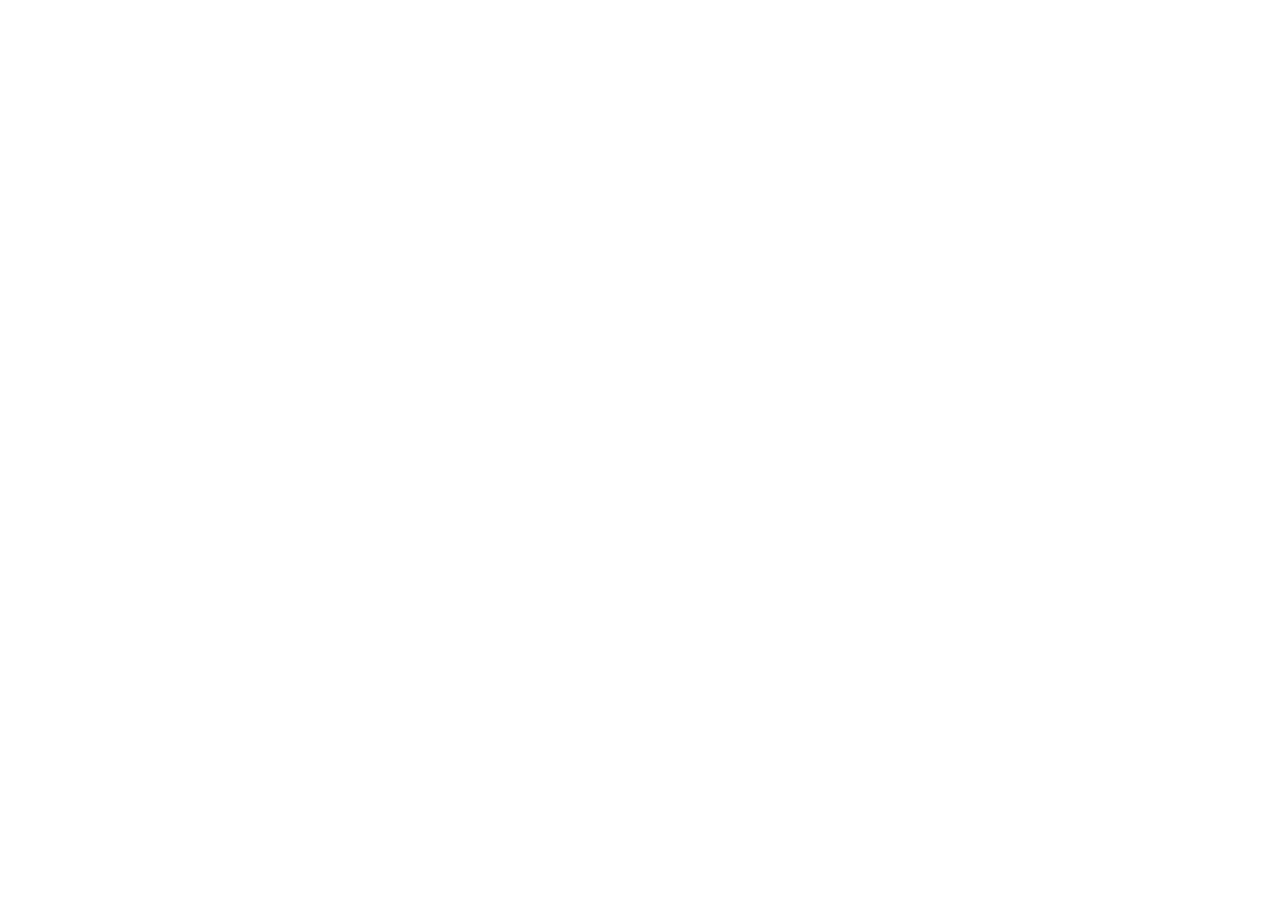
==== index.html @ aaa33d7b "add dev" ====
<!DOCTYPE html>
<html lang="en">
<head>
    <meta charset="UTF-8">
    <meta name="viewport" content="width=device-width, initial-scale=1.0">
    <link rel="stylesheet" href="style.css">
    <title>Wether App</title>
</head>
<body>


    <div></div>


    <script src="scripts.js"></script>
</body>
</html>
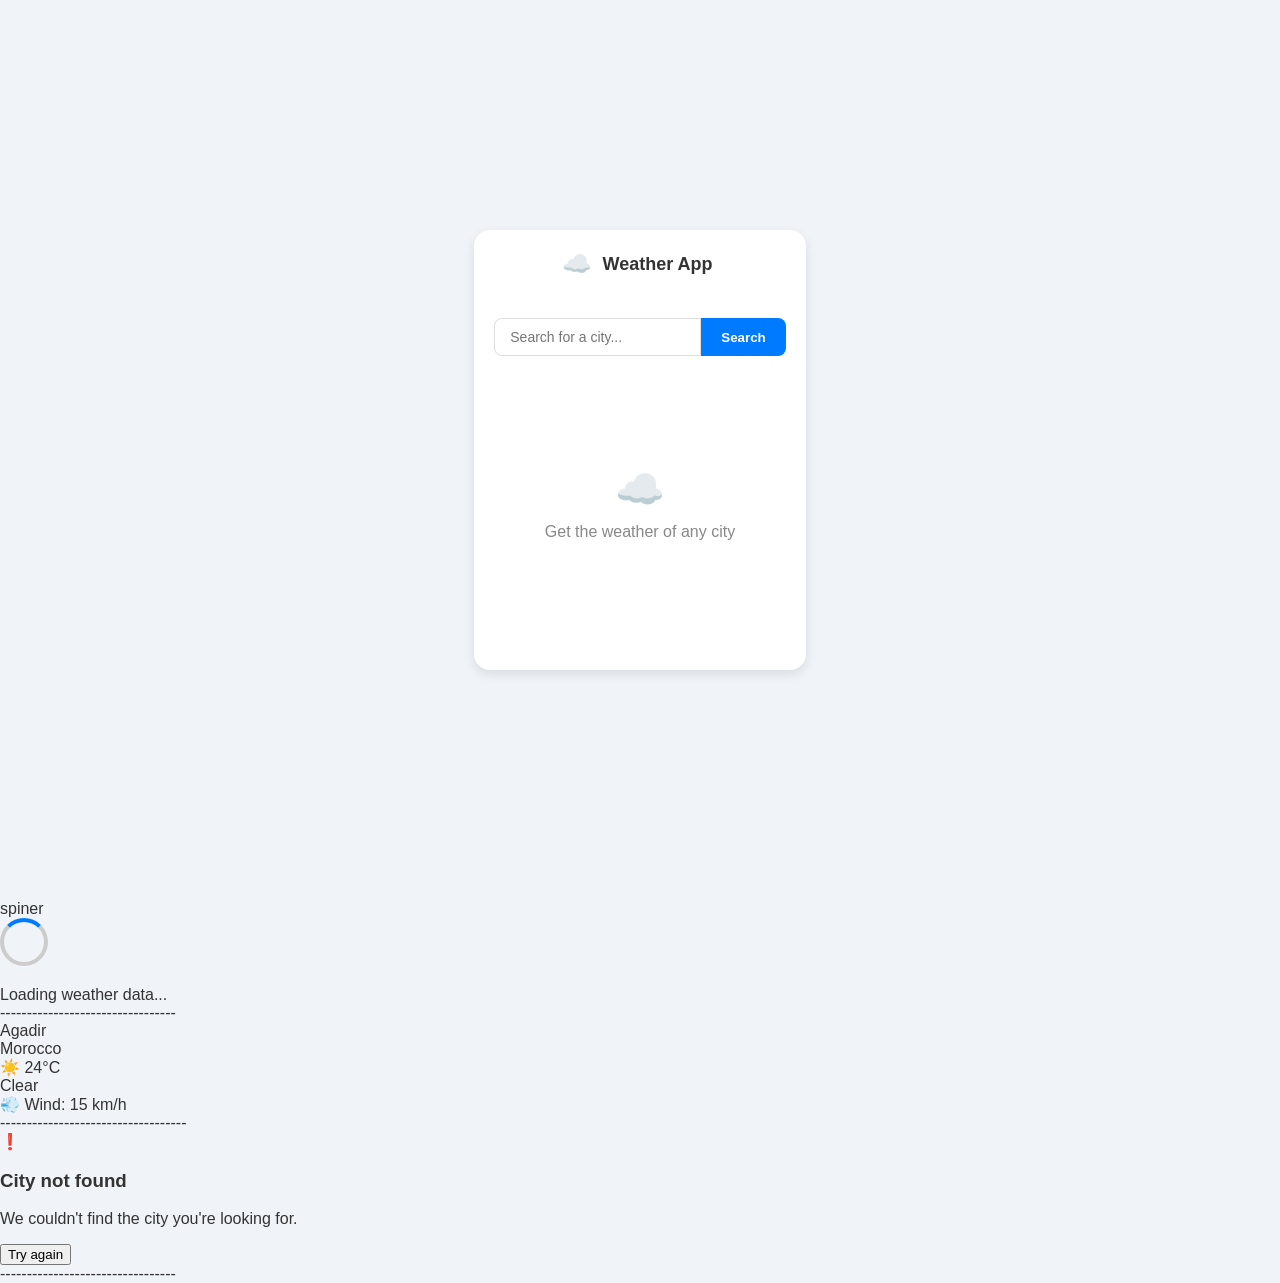
==== commit 5f7e8e39: "finshed the project ;)" ====
--- a/index.html
+++ b/index.html
@@ -1,17 +1,53 @@
-<!DOCTYPE html>
-<html lang="en">
-<head>
-    <meta charset="UTF-8">
-    <meta name="viewport" content="width=device-width, initial-scale=1.0">
-    <link rel="stylesheet" href="style.css">
-    <title>Wether App</title>
-</head>
-<body>
+<!doctype html>
+<html lang="ar" dir="ltr">
+  <head>
+    <meta charset="UTF-8" />
+    <meta name="viewport" content="width=device-width, initial-scale=1.0" />
+    <link rel="stylesheet" href="style.css" />
+    <title>Weather App</title>
+  </head>
+  <body>
+    <div class="grid-container">
+      <!-- 1. Initial / Search -->
+      <div class="card state-initial">
+        <div class="header">
+          <span class="logo">☁️</span>
+          <span class="title">Weather App</span>
+        </div>
+        <div class="input-group">
+          <input
+            type="text"
+            placeholder="Search for a city..."
+            id="search-input"
+          />
+          <button id="search-btn">Search</button>
+        </div>
+        <div class="content">
+          <div class="icon">☁️</div>
+          <div class="hint">Get the weather of any city</div>
+        </div>
+      </div>
+    </div>
+    <script src="scripts.js"></script>
+  </body>
+</html>
 
-
-    <div></div>
-
-
-    <script src="scripts.js"></script>
-</body>
-</html>+spiner
+<div class="spinner"></div>
+<div>Loading weather data...</div>
+---------------------------------
+<div class="weather-result">
+  <div class="city">Agadir</div>
+  <div class="country">Morocco</div>
+  <div class="temp">☀️ 24°C</div>
+  <div class="description">Clear</div>
+  <div class="wind"><span class="wind-icon">💨</span> Wind: 15 km/h</div>
+</div>
+-----------------------------------
+<div class="error-box">
+  <div class="icon">❗</div>
+  <h3>City not found</h3>
+  <p>We couldn't find the city you're looking for.</p>
+  <button class="btn-retry">Try again</button>
+</div>
+---------------------------------
--- a/style.css
+++ b/style.css
@@ -0,0 +1,239 @@
+/* إعدادات عامة */
+body {
+  font-family: "Segoe UI", Tahoma, Geneva, Verdana, sans-serif;
+  background-color: #f0f4f8;
+  margin: 0;
+  color: #333;
+  overflow: hidden;
+}
+
+.grid-container {
+    display: flex;
+    align-items: center;
+    justify-content: center;
+    height: 100vh;
+}
+
+/* تصميم البطاقات */
+.card {
+  background: #fff;
+  border-radius: 16px;
+  box-shadow: 0 4px 12px rgba(0, 0, 0, 0.1);
+  padding: 20px;
+  min-height: 400px;
+  display: flex;
+  flex-direction: column;
+  position: relative;
+}
+
+/* الهيدر الموحد (بحث) */
+.header {
+  display: flex;
+  align-items: center;
+  justify-content: center;
+  margin-bottom: 30px;
+  gap: 10px;
+}
+.logo {
+  font-size: 24px;
+  color: #007bff;
+}
+.title {
+  font-weight: bold;
+  font-size: 18px;
+  color: #333;
+  margin-right: 5px;
+}
+
+.input-group {
+  display: flex;
+  width: 100%;
+  margin-top: 10px;
+}
+.input-group input {
+  flex: 1;
+  padding: 10px 15px;
+  border: 1px solid #ddd;
+  border-radius: 8px 0 0 8px;
+  outline: none;
+  font-size: 14px;
+}
+.input-group button {
+  background: #007bff;
+  color: white;
+  border: none;
+  padding: 10px 20px;
+  border-radius: 0 8px 8px 0;
+  cursor: pointer;
+  font-weight: bold;
+}
+
+/* الجسم المركزي */
+.content {
+  flex: 1;
+  display: flex;
+  flex-direction: column;
+  align-items: center;
+  justify-content: center;
+  text-align: center;
+}
+
+/* ---- أنماط الحالات الخاصة ---- */
+
+/* 1. Initial / Search */
+.state-initial .content {
+  color: #888;
+}
+.state-initial .icon {
+  font-size: 40px;
+  margin-bottom: 10px;
+  color: #ccc;
+}
+
+/* 2. Loading (وضع داكن) */
+.state-loading {
+  background: #0b1b32;
+  color: #fff;
+}
+.state-loading .header .title {
+  color: #fff;
+}
+.state-loading .input-group input {
+  background: #1c2b4a;
+  border: none;
+  color: #fff;
+}
+.spinner {
+  width: 40px;
+  height: 40px;
+  border: 4px solid #ccc;
+  border-top-color: #007bff;
+  border-radius: 50%;
+  animation: spin 1s linear infinite;
+  margin-bottom: 20px;
+}
+@keyframes spin {
+  to {
+    transform: rotate(360deg);
+  }
+}
+
+/* 3. Success (النتيجة) */
+.state-success .weather-result {
+  background: #fff;
+  border-radius: 12px;
+  padding: 20px;
+  width: 80%;
+  box-shadow: 0 2px 10px rgba(0, 0, 0, 0.1);
+}
+.state-success .city {
+  font-size: 24px;
+  font-weight: bold;
+}
+.state-success .country {
+  color: #888;
+  font-size: 14px;
+}
+.state-success .temp {
+  font-size: 48px;
+  font-weight: bold;
+  margin: 10px 0;
+}
+.state-success .wind {
+  font-size: 14px;
+  color: #555;
+}
+.state-success .wind-icon {
+  color: #555;
+}
+
+/* 4. City not found */
+.state-notfound {
+  background: #fff;
+}
+.state-notfound .error-box {
+  background: #ffe5e5;
+  padding: 30px;
+  border-radius: 12px;
+  color: #d32f2f;
+}
+.state-notfound .icon {
+  font-size: 40px;
+  color: #d32f2f;
+}
+.state-notfound .btn-retry {
+  background: #d32f2f;
+  color: white;
+  padding: 10px 20px;
+  border: none;
+  border-radius: 8px;
+  margin-top: 15px;
+  cursor: pointer;
+}
+
+/* 5. API / Network Error (وضع داكن) */
+.state-api-error {
+  background: #0b1b32;
+  color: #fff;
+}
+.state-api-error .header .title {
+  color: #fff;
+}
+.state-api-error .input-group input {
+  background: #1c2b4a;
+  border: none;
+  color: #fff;
+}
+.state-api-error .inner-error-box {
+  background: rgba(255, 255, 255, 0.1);
+  padding: 30px;
+  border-radius: 12px;
+  width: 80%;
+}
+.state-api-error .icon {
+  font-size: 40px;
+  color: #ff6b6b;
+  margin-bottom: 10px;
+}
+.state-api-error .btn-retry {
+  background: #007bff;
+  color: white;
+  padding: 10px 20px;
+  border: none;
+  border-radius: 8px;
+  margin-top: 15px;
+  cursor: pointer;
+}
+
+/* 6. Empty search */
+.state-empty .content {
+  color: #aaa;
+}
+.state-empty .icon {
+  font-size: 40px;
+  color: #ddd;
+}
+.state-empty .hint {
+  font-size: 14px;
+}
+.state-empty .examples {
+  font-size: 12px;
+  color: #999;
+}
+
+/* تنسيق النصوص في الأسفل */
+.state-label {
+  position: absolute;
+  bottom: -25px;
+  left: 0;
+  font-size: 12px;
+  color: #777;
+  font-weight: bold;
+}
+
+/* تحسين الشكل على الهواتف */
+@media (max-width: 768px) {
+  .grid-container {
+    grid-template-columns: 1fr;
+  }
+}
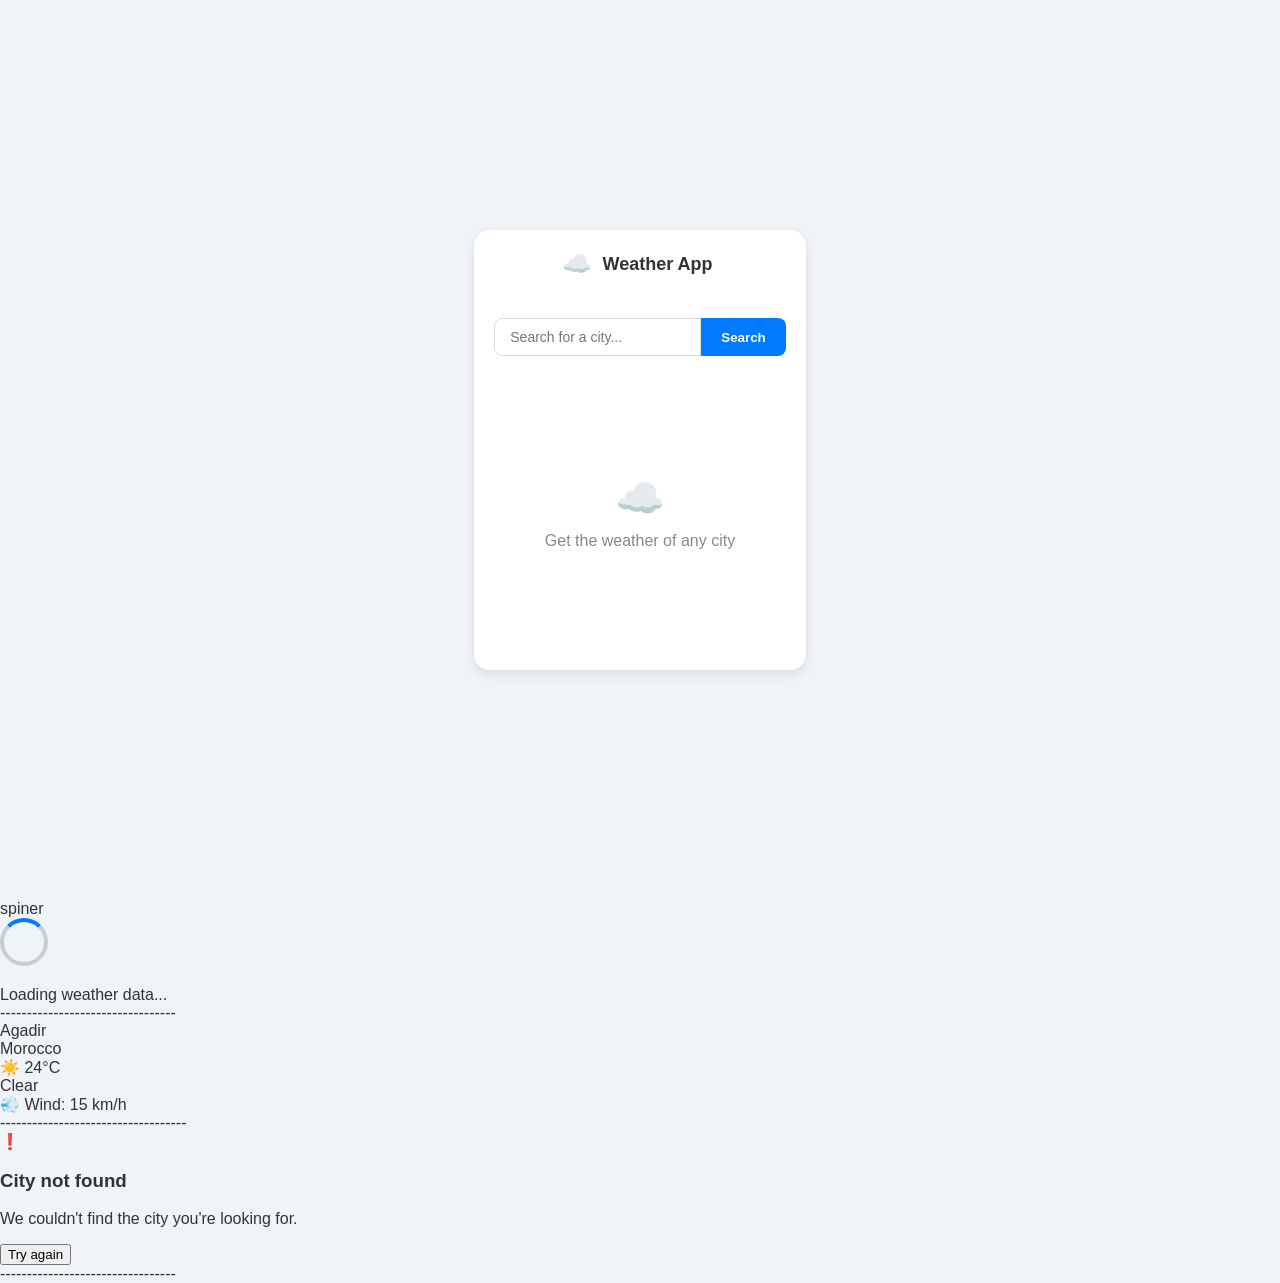
==== commit e9f43ccf: "fixed some errors" ====
--- a/index.html
+++ b/index.html
@@ -22,6 +22,7 @@
           />
           <button id="search-btn">Search</button>
         </div>
+        <br>
         <div class="content">
           <div class="icon">☁️</div>
           <div class="hint">Get the weather of any city</div>
--- a/style.css
+++ b/style.css
@@ -1,4 +1,4 @@
-/* إعدادات عامة */
+
 body {
   font-family: "Segoe UI", Tahoma, Geneva, Verdana, sans-serif;
   background-color: #f0f4f8;
@@ -14,7 +14,7 @@
     height: 100vh;
 }
 
-/* تصميم البطاقات */
+
 .card {
   background: #fff;
   border-radius: 16px;
@@ -26,7 +26,6 @@
   position: relative;
 }
 
-/* الهيدر الموحد (بحث) */
 .header {
   display: flex;
   align-items: center;
@@ -68,7 +67,7 @@
   font-weight: bold;
 }
 
-/* الجسم المركزي */
+
 .content {
   flex: 1;
   display: flex;
@@ -78,9 +77,6 @@
   text-align: center;
 }
 
-/* ---- أنماط الحالات الخاصة ---- */
-
-/* 1. Initial / Search */
 .state-initial .content {
   color: #888;
 }
@@ -90,7 +86,7 @@
   color: #ccc;
 }
 
-/* 2. Loading (وضع داكن) */
+
 .state-loading {
   background: #0b1b32;
   color: #fff;
@@ -118,7 +114,7 @@
   }
 }
 
-/* 3. Success (النتيجة) */
+
 .state-success .weather-result {
   background: #fff;
   border-radius: 12px;
@@ -147,7 +143,6 @@
   color: #555;
 }
 
-/* 4. City not found */
 .state-notfound {
   background: #fff;
 }
@@ -170,8 +165,6 @@
   margin-top: 15px;
   cursor: pointer;
 }
-
-/* 5. API / Network Error (وضع داكن) */
 .state-api-error {
   background: #0b1b32;
   color: #fff;
@@ -205,7 +198,6 @@
   cursor: pointer;
 }
 
-/* 6. Empty search */
 .state-empty .content {
   color: #aaa;
 }
@@ -221,7 +213,6 @@
   color: #999;
 }
 
-/* تنسيق النصوص في الأسفل */
 .state-label {
   position: absolute;
   bottom: -25px;
@@ -231,7 +222,6 @@
   font-weight: bold;
 }
 
-/* تحسين الشكل على الهواتف */
 @media (max-width: 768px) {
   .grid-container {
     grid-template-columns: 1fr;
